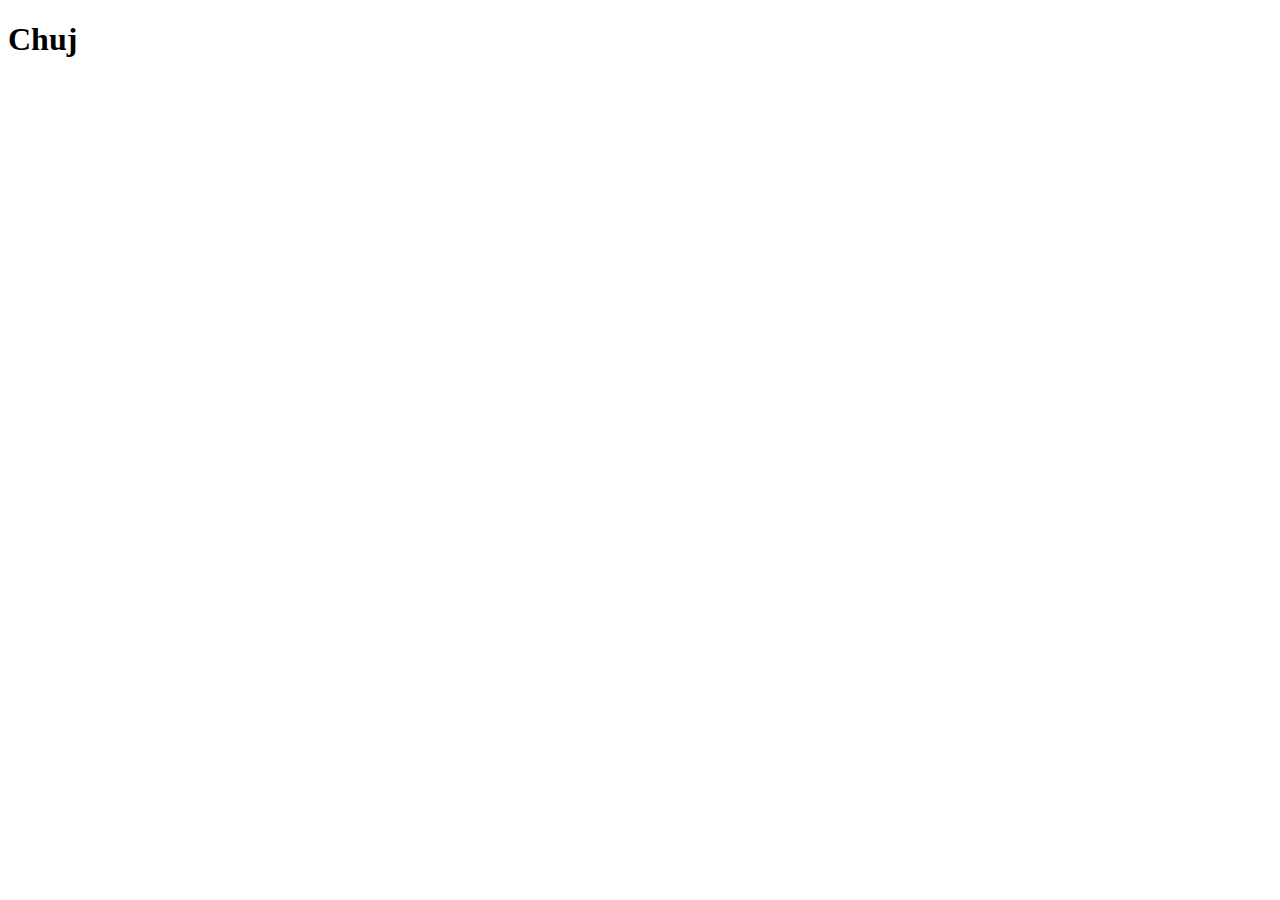
==== index.html @ 232a6eb9 "Add files via upload" ====
<!DOCTYPE html>
<html lang="en">
<head>
    <meta charset="UTF-8">
    <meta http-equiv="X-UA-Compatible" content="IE=edge">
    <meta name="viewport" content="width=device-width, initial-scale=1.0">
    <title>Urodziny</title>
</head>
<body>
    <h1> Chuj </h1>
</body>
</html>
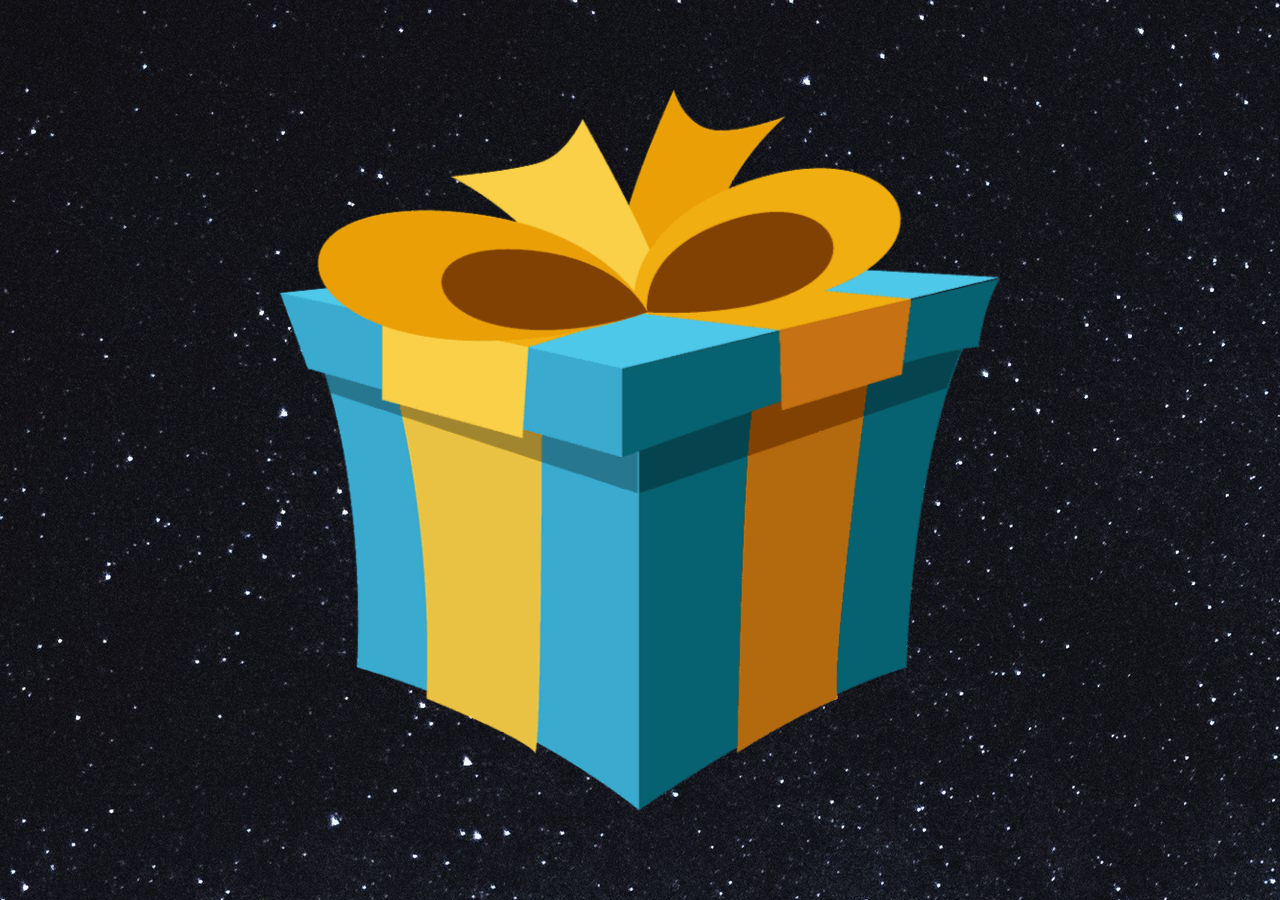
==== commit 2b46252b: "Add files via upload" ====
--- a/index.html
+++ b/index.html
@@ -4,9 +4,14 @@
     <meta charset="UTF-8">
     <meta http-equiv="X-UA-Compatible" content="IE=edge">
     <meta name="viewport" content="width=device-width, initial-scale=1.0">
+    
+    <link rel="stylesheet" href="style.css">
+    
     <title>Urodziny</title>
 </head>
 <body>
-    <h1> Chuj </h1>
+    <section>
+        <img src="prezent.png" id="prezent" onclick="location.href='film.html'">
+    </section>
 </body>
 </html>--- a/style.css
+++ b/style.css
@@ -0,0 +1,55 @@
+body{
+    background-image: url("background.jpg");
+    text-align: center;
+    display: flex;
+    justify-content: center;
+    align-items: center;
+    flex-wrap: wrap;
+    margin: 20px;
+}
+
+
+body>*{
+    width: 100%;
+}
+
+section{
+    display: flex;
+    justify-content: center;
+    align-items: center;
+    width: 100%;
+    height: 100%;
+    flex-direction: column;
+    position: fixed;
+    top: 50%;
+    left: 50%;
+    transform: translate(-50%, -50%);
+    z-index: 9999;
+}
+
+img {
+    max-width: 60%;
+    height: auto;
+    cursor: pointer;
+  }
+
+video{
+    display: block;
+    margin: auto;
+    max-width: 60%;
+    height: auto;
+    border-radius: 20px;
+}
+
+button{
+    border-radius:20px;
+    margin: auto;
+    width: 100px;
+    height: 40px;
+    cursor: pointer;
+    margin-top: -100px;
+}
+
+#XD{
+    display: none;
+}
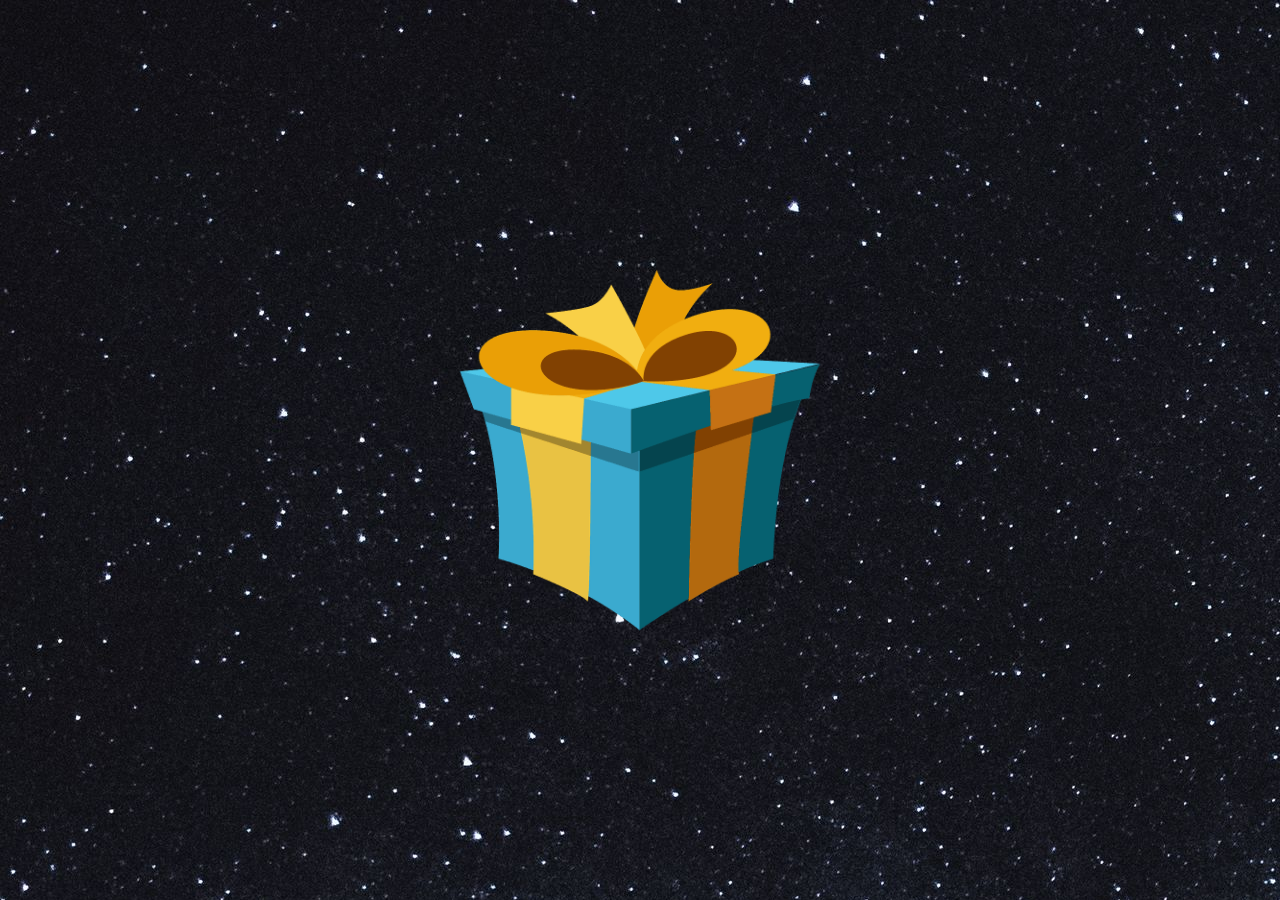
==== commit 9a613279: "Add files via upload" ====
--- a/index.html
+++ b/index.html
@@ -11,7 +11,7 @@
 </head>
 <body>
     <section>
-        <img src="prezent.png" id="prezent" onclick="location.href='film.html'">
+        <img src="prezent.png" onclick="location.href='film.html'">
     </section>
 </body>
 </html>--- a/style.css
+++ b/style.css
@@ -1,24 +1,17 @@
-body{
+body {
     background-image: url("background.jpg");
-    text-align: center;
     display: flex;
     justify-content: center;
     align-items: center;
-    flex-wrap: wrap;
     margin: 20px;
-}
-
-
-body>*{
-    width: 100%;
-}
-
-section{
+  }
+  
+section {
     display: flex;
-    justify-content: center;
+    flex-direction: column;
     align-items: center;
-    width: 100%;
-    height: 100%;
+    max-width: 60%;
+    position: relative;
     flex-direction: column;
     position: fixed;
     top: 50%;
@@ -27,29 +20,52 @@
     z-index: 9999;
 }
 
+  
+video {
+    display: block;
+    width: 100%;
+    height: auto;
+    border-radius: 20px;
+}
+  
+button {
+    position: absolute;
+    bottom: -25px;
+    left: 50%;
+    transform: translateX(-50%);
+    border-radius: 20px;
+    width: 100px;
+    height: 40px;
+    cursor: pointer;
+    display: none;
+}
+  
+@media (max-width: 600px) {
+    button {
+      width: 80px;
+      height: 30px;
+      font-size: 14px;
+    }
+}
+  
+@media (max-width: 400px) {
+    button {
+      width: 60px;
+      height: 20px;
+      font-size: 12px;
+    }
+}
+  
+#show_button {
+    display: none;
+}
+
 img {
     max-width: 60%;
     height: auto;
     cursor: pointer;
-  }
-
-video{
-    display: block;
-    margin: auto;
-    max-width: 60%;
-    height: auto;
-    border-radius: 20px;
 }
 
-button{
-    border-radius:20px;
-    margin: auto;
-    width: 100px;
-    height: 40px;
-    cursor: pointer;
-    margin-top: -100px;
-}
 
-#XD{
-    display: none;
-}
+
+
